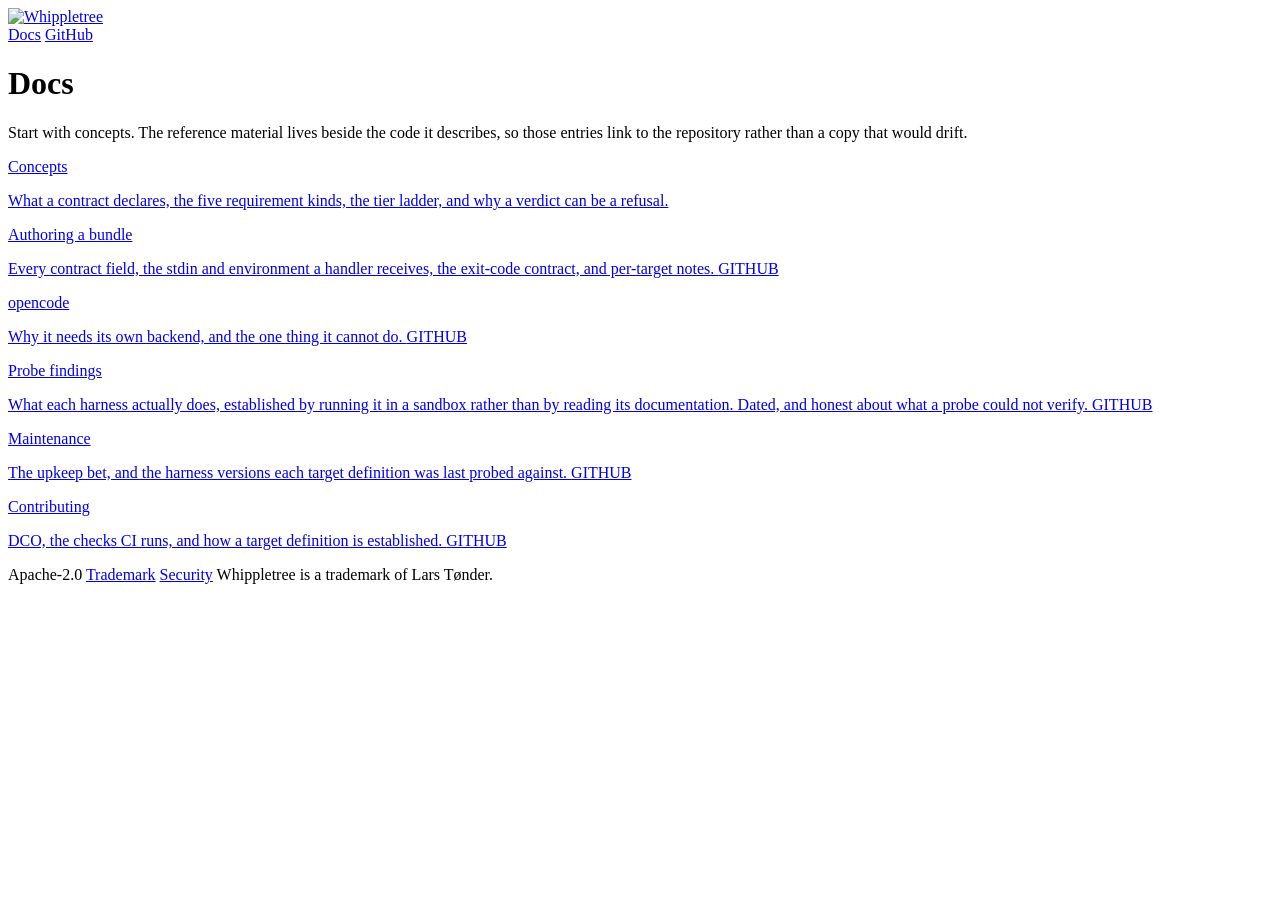
==== site/docs/index.html @ e41ef378 "Add a docs index and a concepts page to the site Two pages, hand written, no build. They share a sty" ====
<!doctype html>
<html lang="en">
<head>
<meta charset="utf-8">
<meta name="viewport" content="width=device-width, initial-scale=1">
<title>Docs — Whippletree</title>
<meta name="description" content="Whippletree documentation: concepts, authoring a bundle, target notes and probe findings.">
<meta name="go-import" content="whippletree.dev git https://github.com/larstonder/whippletree">
<link rel="icon" href="/brand/logo_black.svg" media="(prefers-color-scheme: light)">
<link rel="icon" href="/brand/logo_white.svg" media="(prefers-color-scheme: dark)">
<link rel="preconnect" href="https://fonts.googleapis.com">
<link rel="preconnect" href="https://fonts.gstatic.com" crossorigin>
<link href="https://fonts.googleapis.com/css2?family=Figtree:wght@400;500;600;800&family=IBM+Plex+Mono:wght@400;500&display=swap" rel="stylesheet">
<link rel="stylesheet" href="/style.css">
</head>
<body>

<header class="top">
  <div class="wrap">
    <a class="lockup" href="/" aria-label="Whippletree">
      <picture>
        <source media="(prefers-color-scheme: dark)" srcset="/brand/wordmark_white.svg">
        <img src="/brand/wordmark_black.svg" alt="Whippletree" width="107" height="18">
      </picture>
    </a>
    <nav>
      <a href="/docs/">Docs</a>
      <a href="https://github.com/larstonder/whippletree">GitHub</a>
    </nav>
  </div>
</header>

<div class="doc">
  <div class="wrap">
    <h1>Docs</h1>
    <p class="standfirst">Start with concepts. The reference material lives beside the code it
      describes, so those entries link to the repository rather than a copy that would drift.</p>

    <div class="entries">
      <a class="entry" href="/docs/concepts/">
        <span class="entry-t">Concepts</span>
        <p class="entry-d">What a contract declares, the five requirement kinds, the tier ladder,
          and why a verdict can be a refusal.</p>
      </a>

      <a class="entry" href="https://github.com/larstonder/whippletree/blob/main/docs/AUTHORING.md">
        <span class="entry-t">Authoring a bundle</span>
        <p class="entry-d">Every contract field, the stdin and environment a handler receives,
          the exit-code contract, and per-target notes. <span class="entry-x">GITHUB</span></p>
      </a>

      <a class="entry" href="https://github.com/larstonder/whippletree/blob/main/docs/opencode.md">
        <span class="entry-t">opencode</span>
        <p class="entry-d">Why it needs its own backend, and the one thing it cannot
          do. <span class="entry-x">GITHUB</span></p>
      </a>

      <a class="entry" href="https://github.com/larstonder/whippletree/tree/main/docs">
        <span class="entry-t">Probe findings</span>
        <p class="entry-d">What each harness actually does, established by running it in a
          sandbox rather than by reading its documentation. Dated, and honest about what a
          probe could not verify. <span class="entry-x">GITHUB</span></p>
      </a>

      <a class="entry" href="https://github.com/larstonder/whippletree/blob/main/MAINTENANCE.md">
        <span class="entry-t">Maintenance</span>
        <p class="entry-d">The upkeep bet, and the harness versions each target definition was
          last probed against. <span class="entry-x">GITHUB</span></p>
      </a>

      <a class="entry" href="https://github.com/larstonder/whippletree/blob/main/CONTRIBUTING.md">
        <span class="entry-t">Contributing</span>
        <p class="entry-d">DCO, the checks CI runs, and how a target definition is established.
          <span class="entry-x">GITHUB</span></p>
      </a>
    </div>
  </div>
</div>

<footer>
  <div class="wrap">
    <span>Apache-2.0</span>
    <a href="https://github.com/larstonder/whippletree/blob/main/TRADEMARK.md">Trademark</a>
    <a href="https://github.com/larstonder/whippletree/blob/main/SECURITY.md">Security</a>
    <span class="end">Whippletree is a trademark of Lars Tønder.</span>
  </div>
</footer>

</body>
</html>
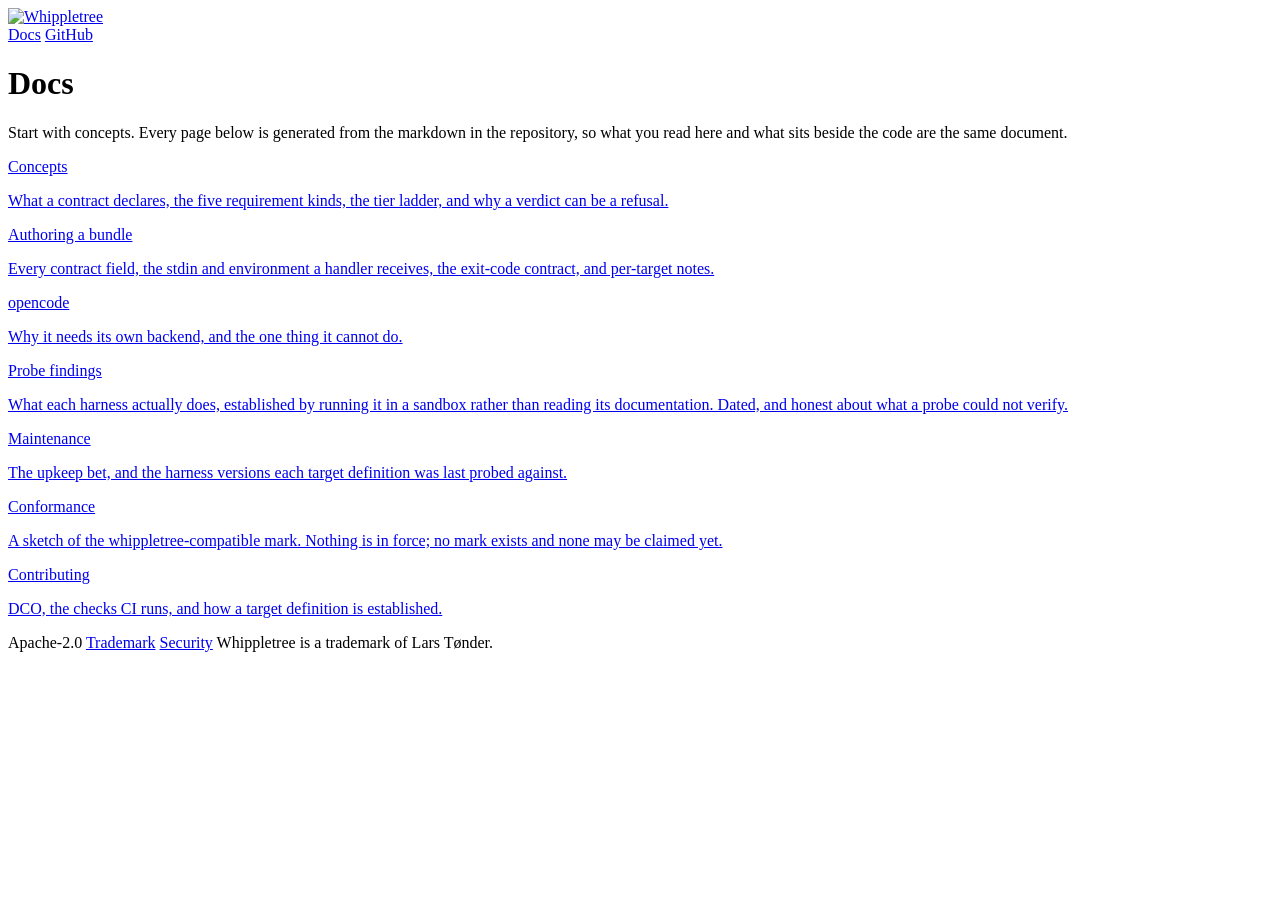
==== commit a7ded87e: "Generate the remaining doc pages from the markdown Nine more pages under /docs: authoring, opencode," ====
--- a/site/docs/index.html
+++ b/site/docs/index.html
@@ -33,8 +33,9 @@
 <div class="doc">
   <div class="wrap">
     <h1>Docs</h1>
-    <p class="standfirst">Start with concepts. The reference material lives beside the code it
-      describes, so those entries link to the repository rather than a copy that would drift.</p>
+    <p class="standfirst">Start with concepts. Every page below is generated from the markdown
+      in the repository, so what you read here and what sits beside the code are the same
+      document.</p>
 
     <div class="entries">
       <a class="entry" href="/docs/concepts/">
@@ -43,35 +44,41 @@
           and why a verdict can be a refusal.</p>
       </a>
 
-      <a class="entry" href="https://github.com/larstonder/whippletree/blob/main/docs/AUTHORING.md">
+      <a class="entry" href="/docs/authoring/">
         <span class="entry-t">Authoring a bundle</span>
         <p class="entry-d">Every contract field, the stdin and environment a handler receives,
-          the exit-code contract, and per-target notes. <span class="entry-x">GITHUB</span></p>
+          the exit-code contract, and per-target notes.</p>
       </a>
 
-      <a class="entry" href="https://github.com/larstonder/whippletree/blob/main/docs/opencode.md">
+      <a class="entry" href="/docs/opencode/">
         <span class="entry-t">opencode</span>
         <p class="entry-d">Why it needs its own backend, and the one thing it cannot
-          do. <span class="entry-x">GITHUB</span></p>
+          do.</p>
       </a>
 
-      <a class="entry" href="https://github.com/larstonder/whippletree/tree/main/docs">
+      <a class="entry" href="/docs/probes/opencode/">
         <span class="entry-t">Probe findings</span>
         <p class="entry-d">What each harness actually does, established by running it in a
-          sandbox rather than by reading its documentation. Dated, and honest about what a
-          probe could not verify. <span class="entry-x">GITHUB</span></p>
+          sandbox rather than reading its documentation. Dated, and honest about what a probe
+          could not verify.</p>
       </a>
 
-      <a class="entry" href="https://github.com/larstonder/whippletree/blob/main/MAINTENANCE.md">
+      <a class="entry" href="/docs/maintenance/">
         <span class="entry-t">Maintenance</span>
         <p class="entry-d">The upkeep bet, and the harness versions each target definition was
-          last probed against. <span class="entry-x">GITHUB</span></p>
+          last probed against.</p>
       </a>
 
-      <a class="entry" href="https://github.com/larstonder/whippletree/blob/main/CONTRIBUTING.md">
+      <a class="entry" href="/docs/conformance/">
+        <span class="entry-t">Conformance</span>
+        <p class="entry-d">A sketch of the whippletree-compatible mark. Nothing is in force;
+          no mark exists and none may be claimed yet.</p>
+      </a>
+
+      <a class="entry" href="/docs/contributing/">
         <span class="entry-t">Contributing</span>
         <p class="entry-d">DCO, the checks CI runs, and how a target definition is established.
-          <span class="entry-x">GITHUB</span></p>
+         </p>
       </a>
     </div>
   </div>
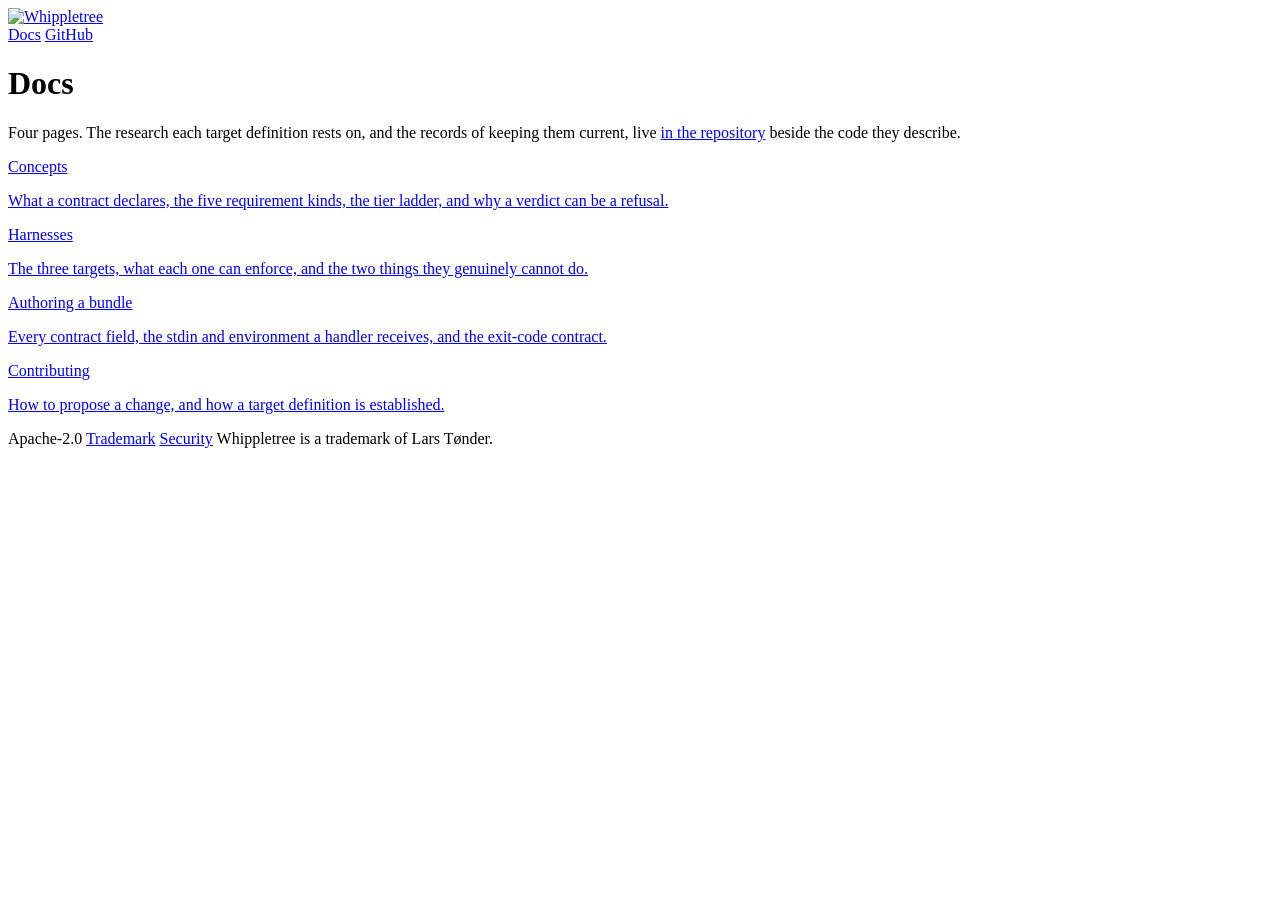
==== commit ba9dc979: "Cut the docs site to four pages, and add one on harnesses Eleven pages was too many, and the wrong o" ====
--- a/site/docs/index.html
+++ b/site/docs/index.html
@@ -33,9 +33,10 @@
 <div class="doc">
   <div class="wrap">
     <h1>Docs</h1>
-    <p class="standfirst">Start with concepts. Every page below is generated from the markdown
-      in the repository, so what you read here and what sits beside the code are the same
-      document.</p>
+    <p class="standfirst">Four pages. The research each target definition rests on, and the
+      records of keeping them current, live
+      <a href="https://github.com/larstonder/whippletree/tree/main/docs">in the repository</a>
+      beside the code they describe.</p>
 
     <div class="entries">
       <a class="entry" href="/docs/concepts/">
@@ -44,41 +45,21 @@
           and why a verdict can be a refusal.</p>
       </a>
 
+      <a class="entry" href="/docs/harnesses/">
+        <span class="entry-t">Harnesses</span>
+        <p class="entry-d">The three targets, what each one can enforce, and the two things they
+          genuinely cannot do.</p>
+      </a>
+
       <a class="entry" href="/docs/authoring/">
         <span class="entry-t">Authoring a bundle</span>
         <p class="entry-d">Every contract field, the stdin and environment a handler receives,
-          the exit-code contract, and per-target notes.</p>
-      </a>
-
-      <a class="entry" href="/docs/opencode/">
-        <span class="entry-t">opencode</span>
-        <p class="entry-d">Why it needs its own backend, and the one thing it cannot
-          do.</p>
-      </a>
-
-      <a class="entry" href="/docs/probes/opencode/">
-        <span class="entry-t">Probe findings</span>
-        <p class="entry-d">What each harness actually does, established by running it in a
-          sandbox rather than reading its documentation. Dated, and honest about what a probe
-          could not verify.</p>
-      </a>
-
-      <a class="entry" href="/docs/maintenance/">
-        <span class="entry-t">Maintenance</span>
-        <p class="entry-d">The upkeep bet, and the harness versions each target definition was
-          last probed against.</p>
-      </a>
-
-      <a class="entry" href="/docs/conformance/">
-        <span class="entry-t">Conformance</span>
-        <p class="entry-d">A sketch of the whippletree-compatible mark. Nothing is in force;
-          no mark exists and none may be claimed yet.</p>
+          and the exit-code contract.</p>
       </a>
 
       <a class="entry" href="/docs/contributing/">
         <span class="entry-t">Contributing</span>
-        <p class="entry-d">DCO, the checks CI runs, and how a target definition is established.
-         </p>
+        <p class="entry-d">How to propose a change, and how a target definition is established.</p>
       </a>
     </div>
   </div>
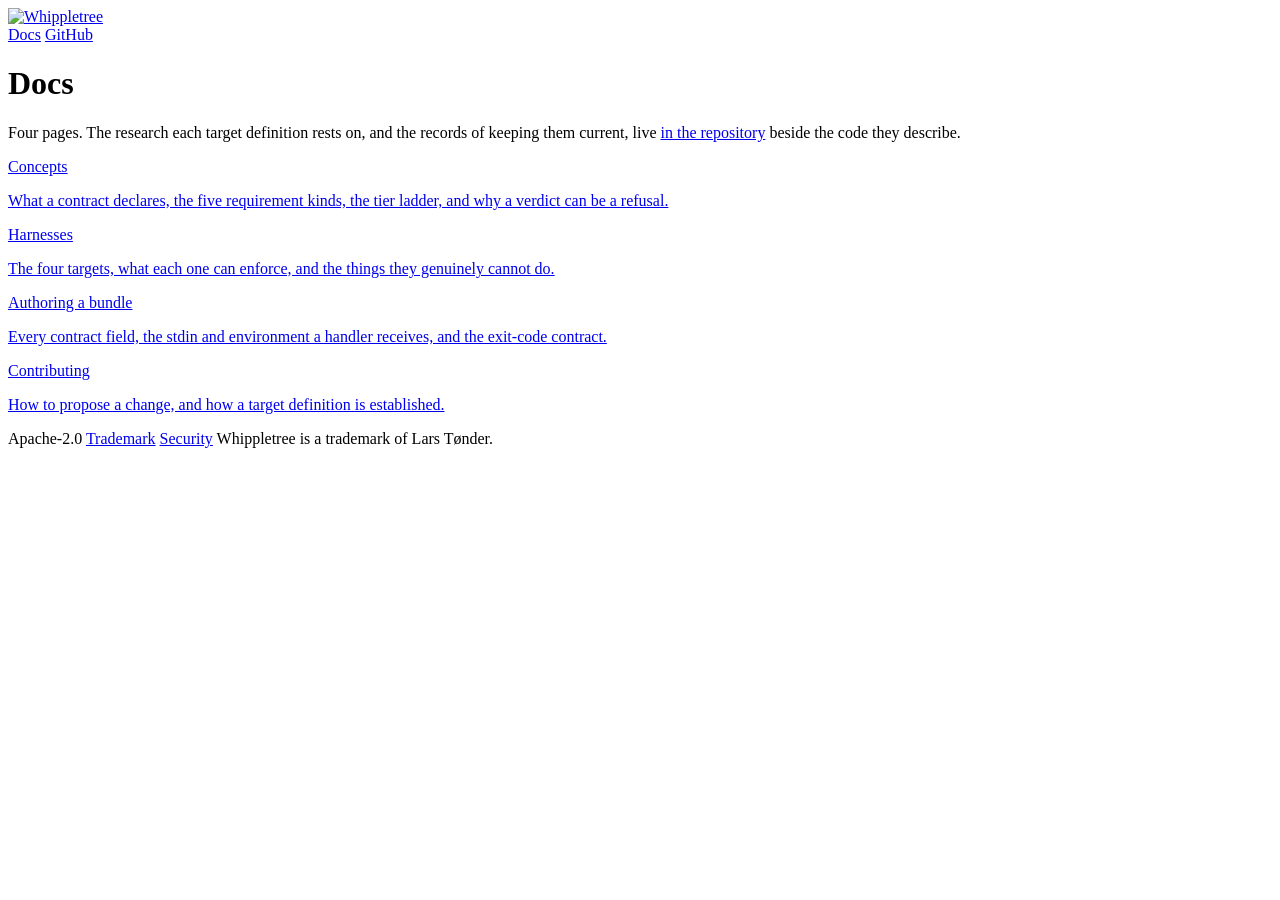
==== commit 40b1c138: "Correct the Stop finding: Copilot blocks, just not on exit codes Review pushed on the weakest eviden" ====
--- a/site/docs/index.html
+++ b/site/docs/index.html
@@ -47,7 +47,7 @@
 
       <a class="entry" href="/docs/harnesses/">
         <span class="entry-t">Harnesses</span>
-        <p class="entry-d">The three targets, what each one can enforce, and the two things they
+        <p class="entry-d">The four targets, what each one can enforce, and the things they
           genuinely cannot do.</p>
       </a>
 
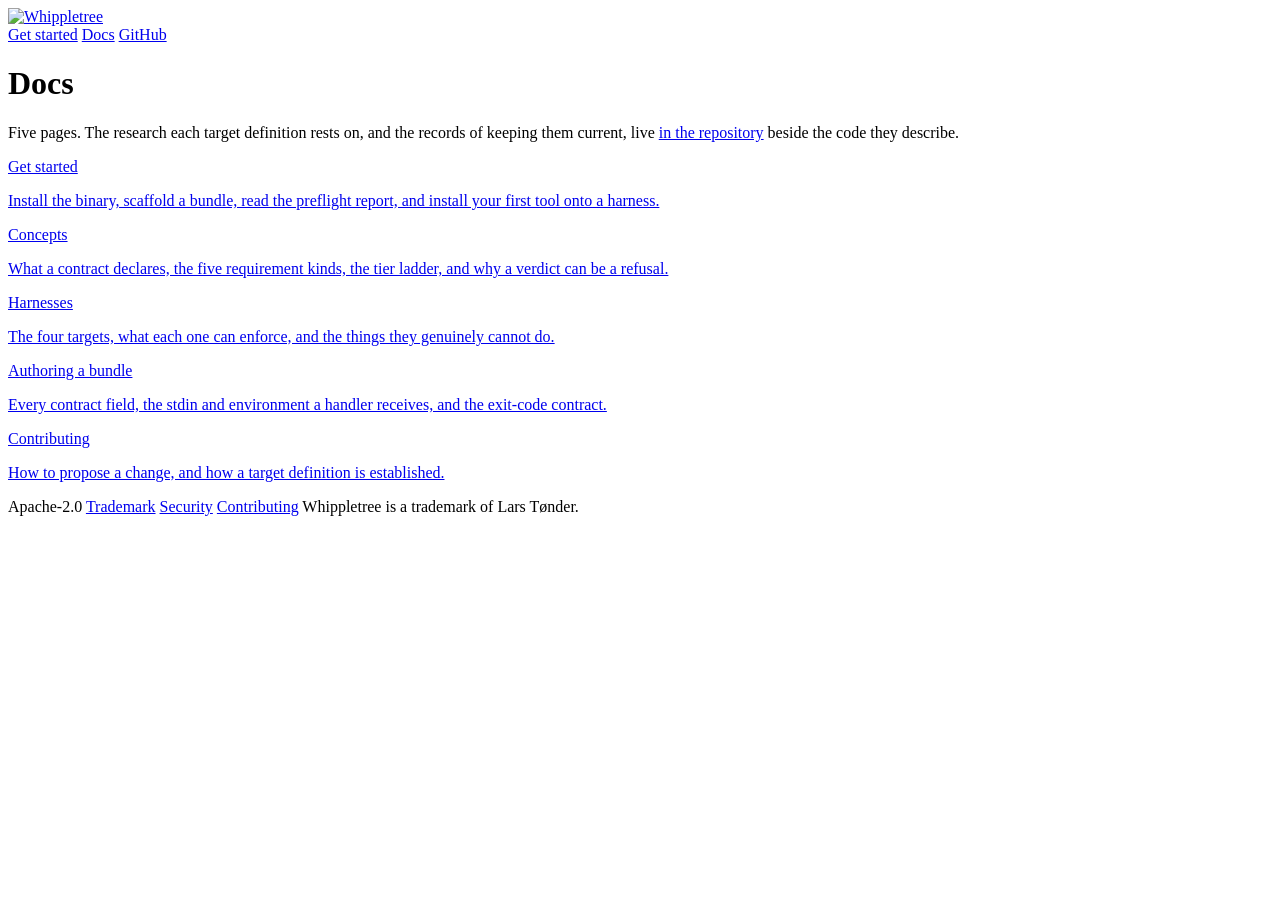
==== commit defe98c8: "Site: land every link on a page that exists, and add a get-started guide" ====
--- a/site/docs/index.html
+++ b/site/docs/index.html
@@ -24,6 +24,7 @@
       </picture>
     </a>
     <nav>
+      <a href="/docs/get-started/">Get started</a>
       <a href="/docs/">Docs</a>
       <a href="https://github.com/larstonder/whippletree">GitHub</a>
     </nav>
@@ -33,12 +34,18 @@
 <div class="doc">
   <div class="wrap">
     <h1>Docs</h1>
-    <p class="standfirst">Four pages. The research each target definition rests on, and the
+    <p class="standfirst">Five pages. The research each target definition rests on, and the
       records of keeping them current, live
       <a href="https://github.com/larstonder/whippletree/tree/main/docs">in the repository</a>
       beside the code they describe.</p>
 
     <div class="entries">
+      <a class="entry" href="/docs/get-started/">
+        <span class="entry-t">Get started</span>
+        <p class="entry-d">Install the binary, scaffold a bundle, read the preflight report, and
+          install your first tool onto a harness.</p>
+      </a>
+
       <a class="entry" href="/docs/concepts/">
         <span class="entry-t">Concepts</span>
         <p class="entry-d">What a contract declares, the five requirement kinds, the tier ladder,
@@ -68,8 +75,9 @@
 <footer>
   <div class="wrap">
     <span>Apache-2.0</span>
-    <a href="https://github.com/larstonder/whippletree/blob/main/TRADEMARK.md">Trademark</a>
-    <a href="https://github.com/larstonder/whippletree/blob/main/SECURITY.md">Security</a>
+    <a href="/trademark/">Trademark</a>
+    <a href="/security/">Security</a>
+    <a href="/docs/contributing/">Contributing</a>
     <span class="end">Whippletree is a trademark of Lars Tønder.</span>
   </div>
 </footer>
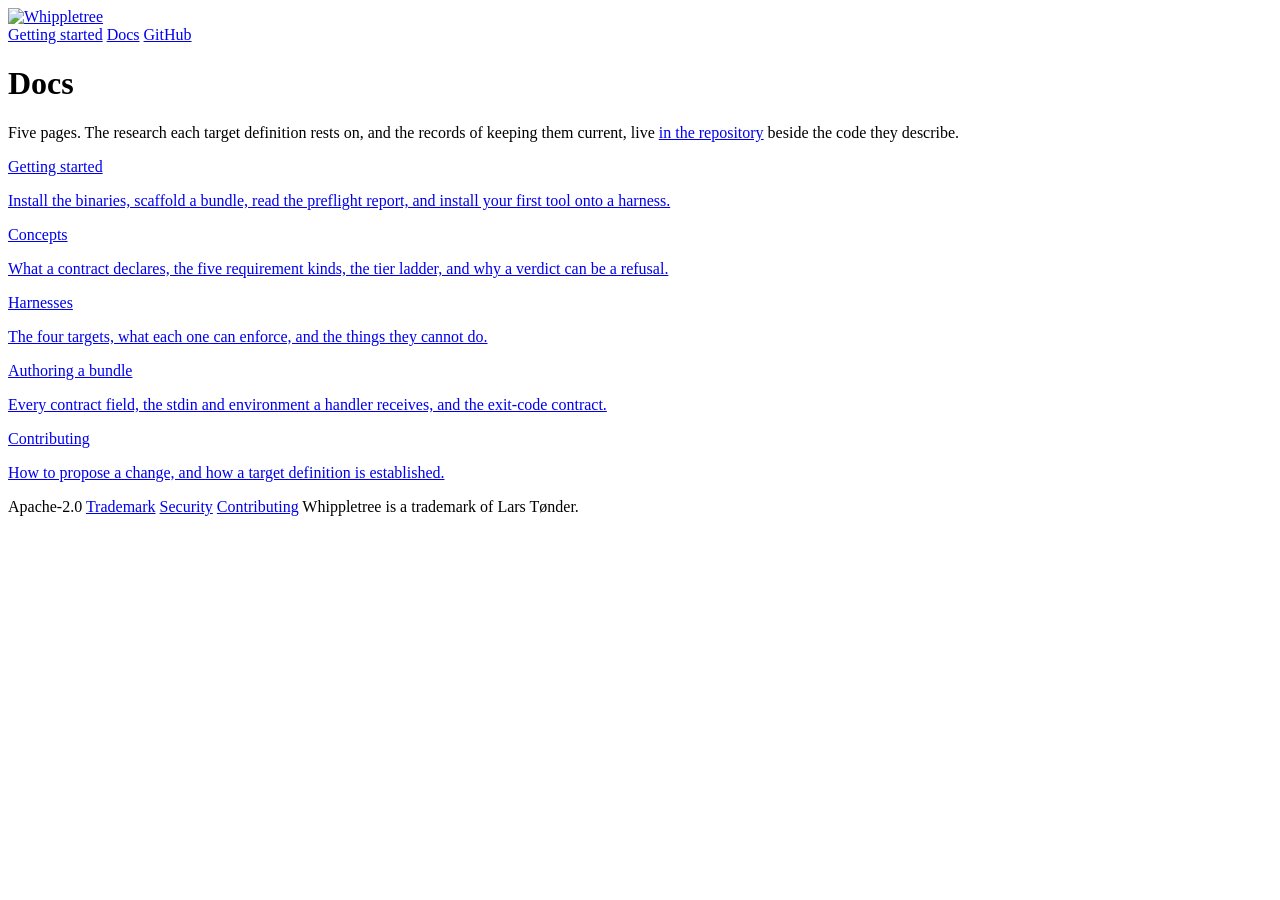
==== commit b0a4798a: "Docs: a prose pass over every page, and getting-started gets its name" ====
--- a/site/docs/index.html
+++ b/site/docs/index.html
@@ -4,7 +4,7 @@
 <meta charset="utf-8">
 <meta name="viewport" content="width=device-width, initial-scale=1">
 <title>Docs — Whippletree</title>
-<meta name="description" content="Whippletree documentation: concepts, authoring a bundle, target notes and probe findings.">
+<meta name="description" content="Whippletree documentation: getting started, concepts, authoring a bundle, and what each harness can enforce.">
 <meta name="go-import" content="whippletree.dev git https://github.com/larstonder/whippletree">
 <link rel="icon" href="/brand/logo_black.svg" media="(prefers-color-scheme: light)">
 <link rel="icon" href="/brand/logo_white.svg" media="(prefers-color-scheme: dark)">
@@ -24,7 +24,7 @@
       </picture>
     </a>
     <nav>
-      <a href="/docs/get-started/">Get started</a>
+      <a href="/docs/getting-started/">Getting started</a>
       <a href="/docs/">Docs</a>
       <a href="https://github.com/larstonder/whippletree">GitHub</a>
     </nav>
@@ -40,9 +40,9 @@
       beside the code they describe.</p>
 
     <div class="entries">
-      <a class="entry" href="/docs/get-started/">
-        <span class="entry-t">Get started</span>
-        <p class="entry-d">Install the binary, scaffold a bundle, read the preflight report, and
+      <a class="entry" href="/docs/getting-started/">
+        <span class="entry-t">Getting started</span>
+        <p class="entry-d">Install the binaries, scaffold a bundle, read the preflight report, and
           install your first tool onto a harness.</p>
       </a>
 
@@ -55,7 +55,7 @@
       <a class="entry" href="/docs/harnesses/">
         <span class="entry-t">Harnesses</span>
         <p class="entry-d">The four targets, what each one can enforce, and the things they
-          genuinely cannot do.</p>
+          cannot do.</p>
       </a>
 
       <a class="entry" href="/docs/authoring/">
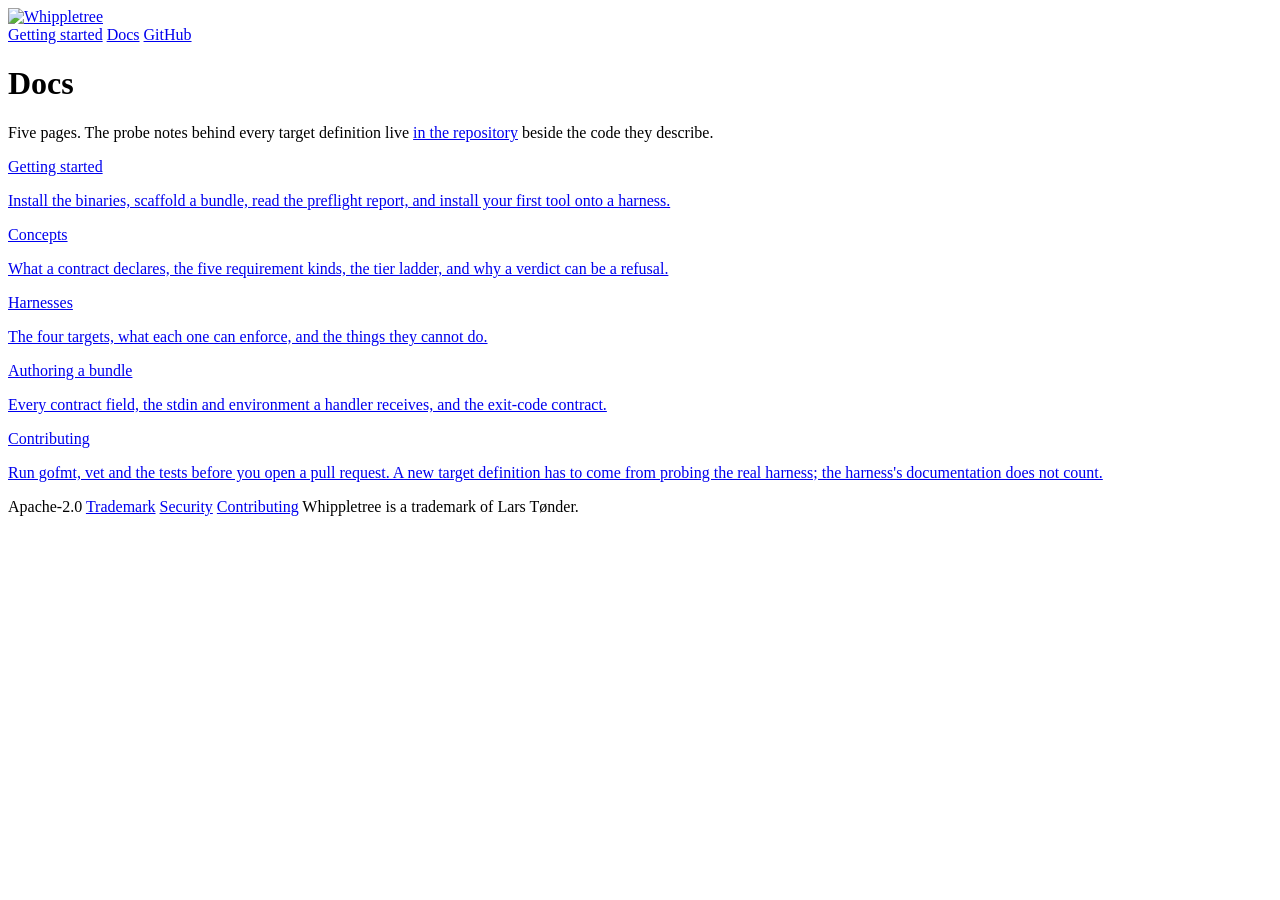
==== commit 1633c471: "Site: cut AI writing tells from the prose on every page" ====
--- a/site/docs/index.html
+++ b/site/docs/index.html
@@ -34,8 +34,7 @@
 <div class="doc">
   <div class="wrap">
     <h1>Docs</h1>
-    <p class="standfirst">Five pages. The research each target definition rests on, and the
-      records of keeping them current, live
+    <p class="standfirst">Five pages. The probe notes behind every target definition live
       <a href="https://github.com/larstonder/whippletree/tree/main/docs">in the repository</a>
       beside the code they describe.</p>
 
@@ -66,7 +65,9 @@
 
       <a class="entry" href="/docs/contributing/">
         <span class="entry-t">Contributing</span>
-        <p class="entry-d">How to propose a change, and how a target definition is established.</p>
+        <p class="entry-d">Run gofmt, vet and the tests before you open a pull request. A new
+          target definition has to come from probing the real harness; the harness's
+          documentation does not count.</p>
       </a>
     </div>
   </div>
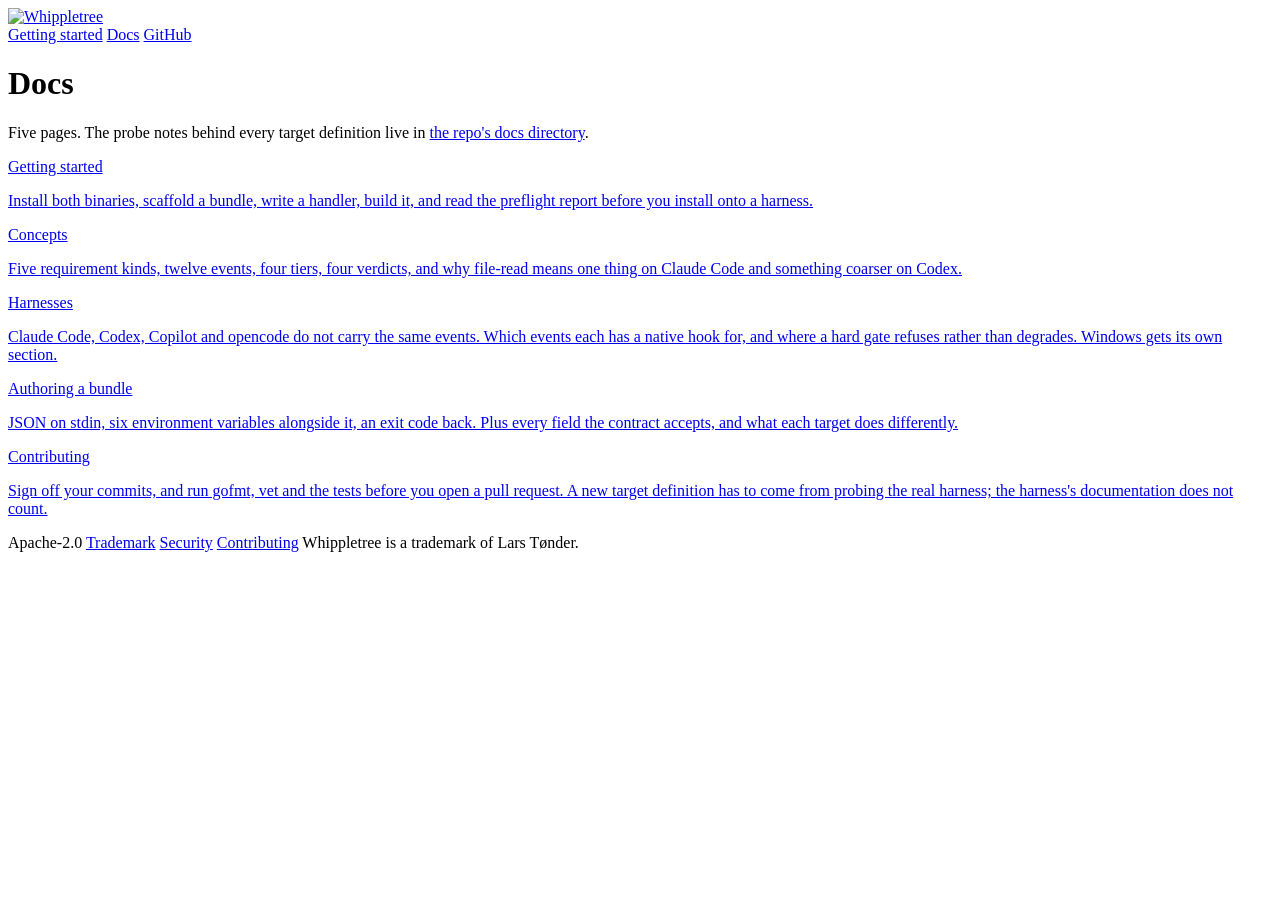
==== commit c16e9e5d: "Docs: correct the claims the site made about what each harness enforces" ====
--- a/site/docs/index.html
+++ b/site/docs/index.html
@@ -4,7 +4,7 @@
 <meta charset="utf-8">
 <meta name="viewport" content="width=device-width, initial-scale=1">
 <title>Docs — Whippletree</title>
-<meta name="description" content="Whippletree documentation: getting started, concepts, authoring a bundle, and what each harness can enforce.">
+<meta name="description" content="Whippletree documentation: getting started, concepts, what each harness can carry, authoring a bundle, and how to contribute.">
 <meta name="go-import" content="whippletree.dev git https://github.com/larstonder/whippletree">
 <link rel="icon" href="/brand/logo_black.svg" media="(prefers-color-scheme: light)">
 <link rel="icon" href="/brand/logo_white.svg" media="(prefers-color-scheme: dark)">
@@ -34,40 +34,41 @@
 <div class="doc">
   <div class="wrap">
     <h1>Docs</h1>
-    <p class="standfirst">Five pages. The probe notes behind every target definition live
-      <a href="https://github.com/larstonder/whippletree/tree/main/docs">in the repository</a>
-      beside the code they describe.</p>
+    <p class="standfirst">Five pages. The probe notes behind every target definition live in
+      <a href="https://github.com/larstonder/whippletree/tree/main/docs">the repo's docs
+      directory</a>.</p>
 
     <div class="entries">
       <a class="entry" href="/docs/getting-started/">
         <span class="entry-t">Getting started</span>
-        <p class="entry-d">Install the binaries, scaffold a bundle, read the preflight report, and
-          install your first tool onto a harness.</p>
+        <p class="entry-d">Install both binaries, scaffold a bundle, write a handler, build it,
+          and read the preflight report before you install onto a harness.</p>
       </a>
 
       <a class="entry" href="/docs/concepts/">
         <span class="entry-t">Concepts</span>
-        <p class="entry-d">What a contract declares, the five requirement kinds, the tier ladder,
-          and why a verdict can be a refusal.</p>
+        <p class="entry-d">Five requirement kinds, twelve events, four tiers, four verdicts, and
+          why file-read means one thing on Claude Code and something coarser on Codex.</p>
       </a>
 
       <a class="entry" href="/docs/harnesses/">
         <span class="entry-t">Harnesses</span>
-        <p class="entry-d">The four targets, what each one can enforce, and the things they
-          cannot do.</p>
+        <p class="entry-d">Claude Code, Codex, Copilot and opencode do not carry the same events.
+          Which events each has a native hook for, and where a hard gate refuses rather than
+          degrades. Windows gets its own section.</p>
       </a>
 
       <a class="entry" href="/docs/authoring/">
         <span class="entry-t">Authoring a bundle</span>
-        <p class="entry-d">Every contract field, the stdin and environment a handler receives,
-          and the exit-code contract.</p>
+        <p class="entry-d">JSON on stdin, six environment variables alongside it, an exit code
+          back. Plus every field the contract accepts, and what each target does differently.</p>
       </a>
 
       <a class="entry" href="/docs/contributing/">
         <span class="entry-t">Contributing</span>
-        <p class="entry-d">Run gofmt, vet and the tests before you open a pull request. A new
-          target definition has to come from probing the real harness; the harness's
-          documentation does not count.</p>
+        <p class="entry-d">Sign off your commits, and run gofmt, vet and the tests before you open
+          a pull request. A new target definition has to come from probing the real harness; the
+          harness's documentation does not count.</p>
       </a>
     </div>
   </div>
